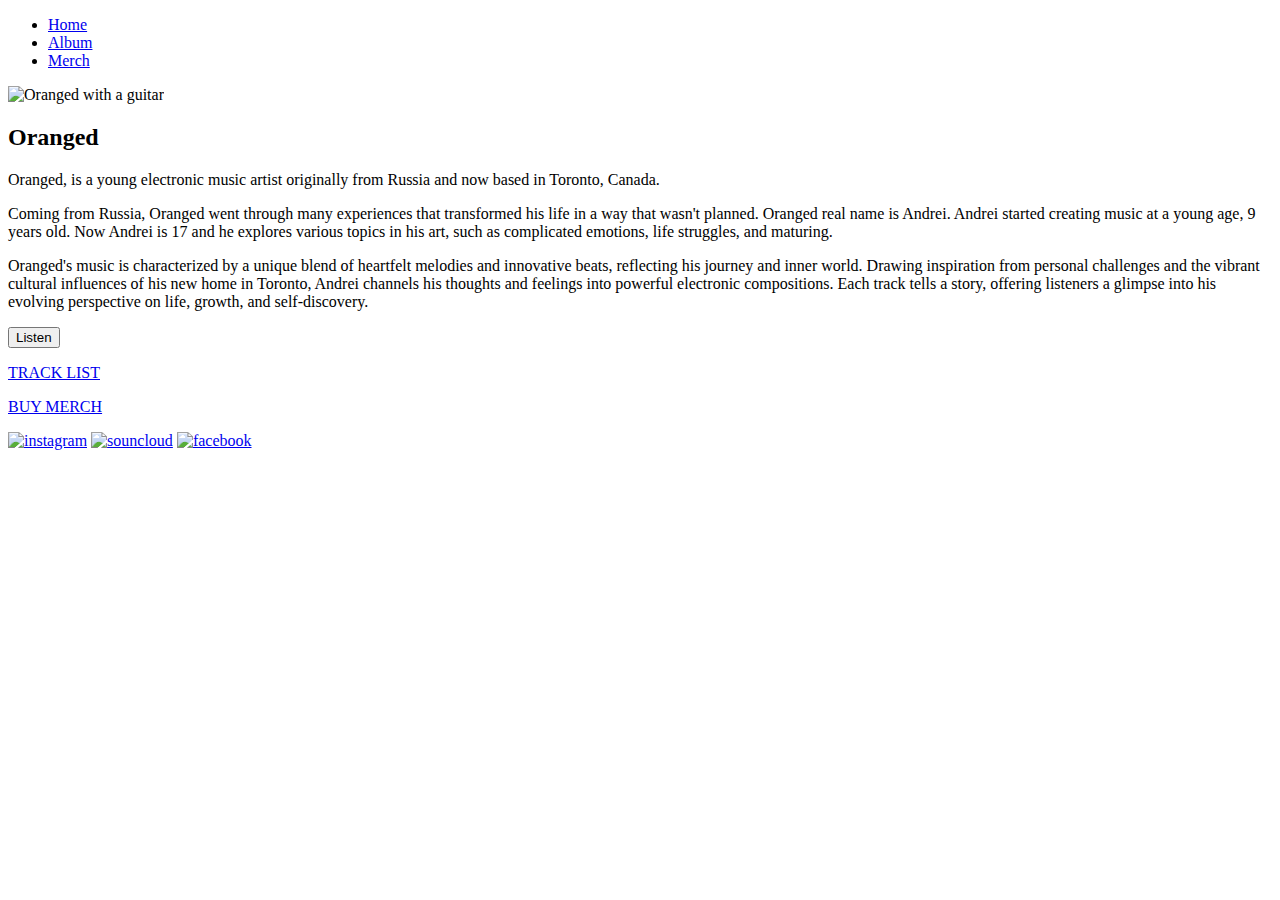
==== index.html @ ae39325a "Add files via upload" ====
<!DOCTYPE html>
<html id="home" lang="en">
<head>
<title>Oranged</title>
<meta charset="UTF-8">
<meta name="description" content="Oranged is a electric and rock musician.">
<link rel="stylesheet" href="css/style.css" type="text/css">
</head>

<body>

    <div class="wrapper">

        <div class="nav">
            <ul>
                <li><a href="../finalassignment/index.html">Home</a></li>
                <li><a href="../finalassignment/album.html">Album</a></li>
                <li><a href="../finalassignment/merch.html">Merch</a></li>
            </ul>
        </div>

        <div class="main">

        <div class="home-main">
            <section id="home-image">
                <img src="../finalassignment/img/home-image.jpeg" alt="Oranged with a guitar">
            </section>

            <section id="home-about">
                <h2>Oranged</h2>
            
                <p>Oranged, is a young electronic music artist originally from Russia and now based in Toronto, Canada.</p>
                <p>Coming from Russia, Oranged went through many experiences that transformed his life in a way that wasn't planned. Oranged real name is Andrei. Andrei started creating music at a young age, 9 years old. Now Andrei is 17 and he explores various topics in his art, such as complicated emotions, life struggles, and maturing.</p>
                <p>Oranged's music is characterized by a unique blend of heartfelt melodies and innovative beats, reflecting his journey and inner world. Drawing inspiration from personal challenges and the vibrant cultural influences of his new home in Toronto, Andrei channels his thoughts and feelings into powerful electronic compositions. Each track tells a story, offering listeners a glimpse into his evolving perspective on life, growth, and self-discovery.</p>
                <button>Listen</button>

                <section id="home-more">
                    <a href="../finalassignment/album.html"><p>TRACK LIST</p></a>
                    <a href="../finalassignment/merch.html"><p>BUY MERCH</p></a>
                </section>

            </section>



        </div>

        </div>

        <div class="footer">
            <!-- Images taken from https://www.freepik.com/free-vector/social-media-logo-collection_3909647.htm#fromView=search&page=1&position=8&uuid=0db71acf-6192-44dc-bee2-cced7c33d494&new_detail=true -->
            <a href="#"><img src="../finalassignment/img/instagram-icon.png" alt="instagram"></a>
            <a href="#"><img src="../finalassignment/img/souncloud-icon.png" alt="souncloud"></a>
            <a href="#"><img src="../finalassignment/img/facebook-icon.png" alt="facebook"></a>
        </div>

    </div>

</body>

</html>
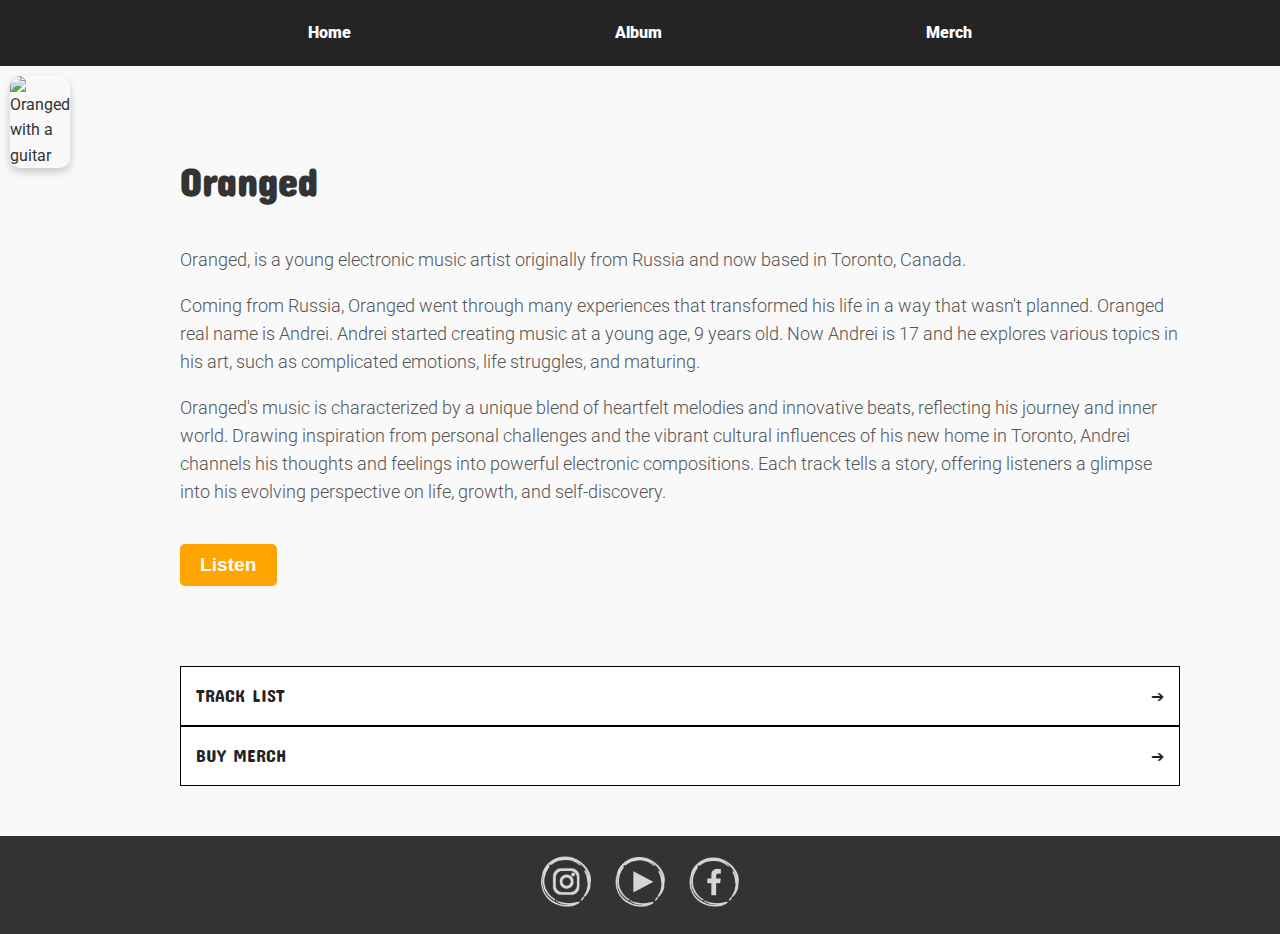
==== commit 37552e4d: "Add files via upload" ====
--- a/index.html
+++ b/index.html
@@ -13,9 +13,9 @@
 
         <div class="nav">
             <ul>
-                <li><a href="../finalassignment/index.html">Home</a></li>
-                <li><a href="../finalassignment/album.html">Album</a></li>
-                <li><a href="../finalassignment/merch.html">Merch</a></li>
+                <li><a href="index.html">Home</a></li>
+                <li><a href="album.html">Album</a></li>
+                <li><a href="merch.html">Merch</a></li>
             </ul>
         </div>
 
@@ -23,7 +23,7 @@
 
         <div class="home-main">
             <section id="home-image">
-                <img src="../finalassignment/img/home-image.jpeg" alt="Oranged with a guitar">
+                <img src="img/home-image.jpeg" alt="Oranged with a guitar">
             </section>
 
             <section id="home-about">
@@ -35,8 +35,8 @@
                 <button>Listen</button>
 
                 <section id="home-more">
-                    <a href="../finalassignment/album.html"><p>TRACK LIST</p></a>
-                    <a href="../finalassignment/merch.html"><p>BUY MERCH</p></a>
+                    <a href="album.html"><p>TRACK LIST</p></a>
+                    <a href="merch.html"><p>BUY MERCH</p></a>
                 </section>
 
             </section>
@@ -49,9 +49,9 @@
 
         <div class="footer">
             <!-- Images taken from https://www.freepik.com/free-vector/social-media-logo-collection_3909647.htm#fromView=search&page=1&position=8&uuid=0db71acf-6192-44dc-bee2-cced7c33d494&new_detail=true -->
-            <a href="#"><img src="../finalassignment/img/instagram-icon.png" alt="instagram"></a>
-            <a href="#"><img src="../finalassignment/img/souncloud-icon.png" alt="souncloud"></a>
-            <a href="#"><img src="../finalassignment/img/facebook-icon.png" alt="facebook"></a>
+            <a href="#"><img src="img/instagram-icon.png" alt="instagram"></a>
+            <a href="#"><img src="img/souncloud-icon.png" alt="souncloud"></a>
+            <a href="#"><img src="img/facebook-icon.png" alt="facebook"></a>
         </div>
 
     </div>
--- a/css/style.css
+++ b/css/style.css
@@ -0,0 +1,345 @@
+@import url('https://fonts.googleapis.com/css2?family=Concert+One&family=Roboto:ital,wght@0,100;0,300;0,400;0,500;0,700;0,900;1,100;1,300;1,400;1,500;1,700;1,900&family=Ultra&display=swap');
+
+
+html {
+    font-family: "Roboto", sans-serif;
+    background-color: #f9f9f9;
+    color: #333;
+    line-height: 1.6;
+}
+
+body {
+    margin: 0;
+    padding: 0;
+}
+
+h2 {
+    font-size: 2.5em;
+    font-family: "Concert One", sans-serif;
+    color: #333;
+}
+
+p {
+    font-size: 1.1em;
+    color: #555;
+    font-family: "Roboto", serif;
+    font-weight: 300;
+    font-style: normal;
+}
+
+button {
+    background-color: #ffa500;
+    color: #fff;
+    border: none;
+    padding: 10px 20px;
+    font-size: 1.2rem;
+    font-weight: bold;
+    border-radius: 5px;
+    cursor: pointer;
+    transition: background-color 0.3s;
+}
+
+button:hover {
+    background-color: #e59400;
+}
+
+/* Nav */
+.nav {
+    background-color: #242424;
+    text-align: center;
+}
+
+.nav ul {
+    list-style: none;
+    display: inline-block;
+    margin: 0;
+    padding: 0;
+
+}
+
+.nav ul li {
+    padding: 20px 130px;
+    display: inline-block;
+}
+
+.nav a {
+    text-decoration: none;
+    color: #fff;
+    font-family: "Roboto", sans-serif;
+    font-weight: 900;
+    transition: color 0.3s;
+}
+
+.nav ul li:hover {
+    background-color: #ff9100;
+}
+
+
+.main {
+    padding: 0;
+    margin: 0;
+}
+
+/* Home */
+
+.home-main {
+    display: flex;
+}
+
+#home-image {
+    margin: 10px;
+}
+
+#home-image img {
+    width: 60vh;
+    height: auto;
+    border-radius: 10px;
+    box-shadow: 0 4px 8px rgba(0, 0, 0, 0.2);
+}
+
+#home-about {
+    margin: 50px 100px;
+}
+
+.home-main button {
+    margin-top: 20px;
+}
+
+#home-more {
+    margin-top: 80px;
+}
+
+#home-more p {
+    background-color: white;
+    font-family: "Concert One", sans-serif;
+    padding: 15px;
+    margin: 0;
+    border: 0.7px solid black;
+    color: #242424;
+    display: flex;
+    justify-content: space-between; 
+    align-items: center; 
+}
+
+#home-more p:hover {
+    background-color: #242424;
+    color: #ddd;
+}
+
+#home-more a:hover p {
+    color: #ddd; 
+}
+
+#home-more a {
+    text-decoration: none;
+    color: #242424;
+}
+
+#home-more p::after {
+    content: "➔"; 
+    font-size: 16px;
+    color: #242424;
+}
+
+#home-more p:hover::after {
+    color: #ddd; 
+}
+
+/* Album */
+
+.album-main {
+    display: flex;
+    margin: 30px 0 0 0;
+}
+
+#album-image img {
+    width: 500px;
+    margin: 20px;
+    border-radius: 10px;
+    box-shadow: 0 4px 8px rgba(0, 0, 0, 0.2);
+}
+
+#album-tracks {
+    background-color: #fff;
+    border: 1px solid #ddd;
+    border-radius: 10px;
+    height: 500px;
+    width: 800px;
+    margin: 20px;
+    padding: 0 20px;
+    box-shadow: 0 2px 4px rgba(0, 0, 0, 0.1);
+}
+
+#album-tracks ol {
+    list-style-type: none;
+}
+
+#album-tracks ol li {
+    border: solid #242424;
+    border-width: 0 0 1px 0;
+    border-style: dashed;
+    margin-bottom: 10px;
+    padding-left: 20px;
+    background-image: url(../img/play-button.png);
+    background-repeat: no-repeat;
+    background-position: left center;
+    background-size: 12px 12px;
+}
+
+#album-tracks h2 {
+    margin: 0;
+    padding: 5px 5px 0 5px;
+}
+
+
+#album-tracks ol {
+    color: #333;
+    font-size: 1.1rem;
+}
+
+.album-main-2 {
+    display: flex;
+}
+
+#album-about {
+    width: 900px;
+    padding: 40px;
+}
+
+#album-more {
+    margin: auto;
+}
+
+#album-more p {
+    background-color: white;
+    font-family: "Concert One", sans-serif;
+    padding: 15px;
+    margin: 0;
+    width: 100%;
+    border: 0.7px solid black;
+    color: #242424;
+    display: flex;
+    justify-content: space-between; 
+    align-items: center; 
+}
+
+#album-more p:hover {
+    background-color: #242424;
+    color: #ddd;
+}
+
+#album-more a:hover p {
+    color: #ddd; 
+}
+
+#album-more a {
+    text-decoration: none;
+    color: #242424;
+}
+
+#album-more p::after {
+    content: "➔"; 
+    font-size: 16px;
+    color: #242424;
+}
+
+#album-more p:hover::after {
+    color: #ddd; 
+}
+
+
+/* Merch */
+
+#merch-about {
+    text-align: center;
+    margin-bottom: 40px;
+}
+
+#merch-about h2 {
+    margin: 15px;
+}
+
+#merch-items {
+    display: grid;
+    grid-template-columns: repeat(3, 1fr);
+    gap: 20px;
+    margin: 20px;
+}
+
+#merch-items div {
+    background-color: #fff;
+    border: 1px solid #ddd;
+    border-radius: 8px;
+    padding: 20px;
+    text-align: center;
+    box-shadow: 0 2px 4px rgba(0, 0, 0, 0.1);
+}
+
+#merch-items div:hover {
+    transform: translateY(-5px);
+    box-shadow: 0 4px 8px rgba(0, 0, 0, 0.2);
+}
+
+#merch-items img {
+    max-width: 100%;
+    height: auto;
+    border-radius: 8px;
+    margin-bottom: 15px;
+    object-fit: contain;
+    aspect-ratio: 4 / 3;
+}
+
+#merch-items h3 {
+    font-family: "Roboto", sans-serif;
+    font-weight: 900;
+    font-size: 1.5em;
+    margin: 0;
+    color: #333;
+}
+
+#merch-items p {
+    font-size: 1em;
+    margin-bottom: 15px;
+    color: #666;
+}
+
+#merch-items button {
+    background-color: #ffa500;
+    color: #fff;
+    border: none;
+    padding: 10px 15px;
+    font-size: 1em;
+    border-radius: 5px;
+    cursor: pointer;
+    transition: background-color 0.3s;
+}
+
+#merch-items button:hover {
+    background-color: #e69500;
+}
+
+h4 {
+    margin: 0;
+    padding: 0;
+    font-style: italic;
+}
+
+/* Footer */
+
+.footer {
+    background-color: #333;
+    padding: 20px;
+    text-align: center;
+}
+
+.footer img {
+    max-width: 50px;
+    height: auto;
+    margin: 0 10px;
+    opacity: 0.8;
+    transition: opacity 0.3s;
+}
+
+.footer img:hover {
+    opacity: 1;
+}